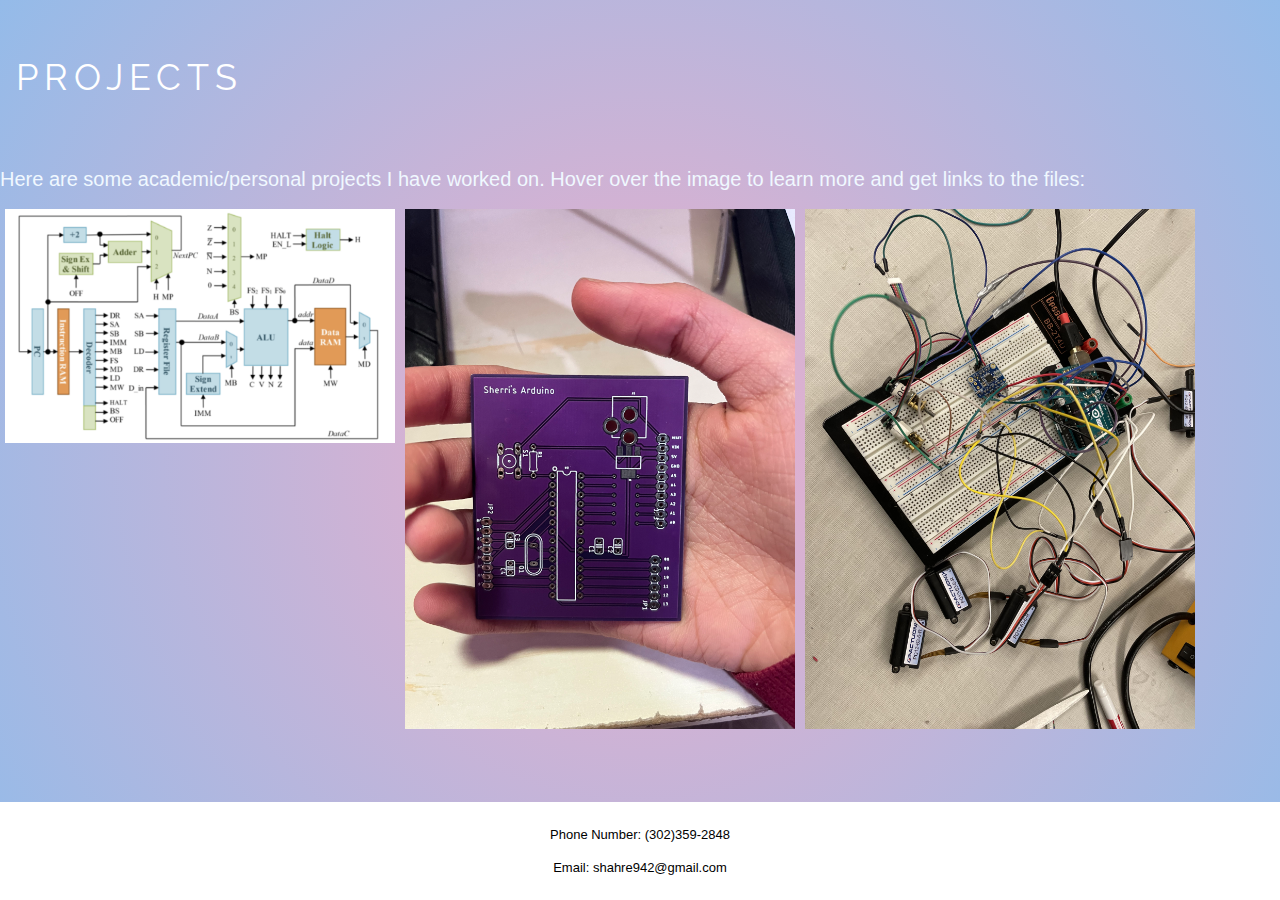
==== projects.html @ bd61b3ec "Add files via upload" ====
<!DOCTYPE html>
<html lang="en">
<head>
    <meta charset="UTF-8">
    <meta http-equiv="X-UA-Compatible" content="IE=edge">
    <meta name="viewport" content="width=device-width, initial-scale=1.0">
    <title>Projects Page</title>
    <link rel="stylesheet" href="https://www.w3schools.com/w3css/4/w3.css">
    <link rel="stylesheet" href="https://fonts.googleapis.com/css?family=Raleway">
    <link rel="stylesheet" href="https://cdnjs.cloudflare.com/ajax/libs/font-awesome/4.7.0/css/font-awesome.min.css">
    <link rel="stylesheet" href="styles.css"/>
    <div class="projectheading">
        <h1 style="font-family: 'Raleway', Arial, sans-serif; color:rgb(255, 255, 255);padding:40px 16px"> PROJECTS </h1>
    </div>
</head>
<div class="section">

</div>
<body class="projects">
    <h4 style="color:aliceblue">Here are some academic/personal projects I have worked on. Hover over the image to learn more and get links to the files:</h4>
    <div class="row">
    <div class="image" style="float:left">
		<img class="image__img" src="images/microprocessor.png" class="microprocessor" style="float:left">
		<div class="image__overlay image__overlay--primary">
			<div class="image__title">Microprocessor</div>
			<p class="image__description">
				In my digital logic/computer organization class, I created a single-cycle processor using verilog HDL. I specifically coded and made test files for 
                the Arithmetic Logic Unit, the Register File, Decoder, and PC. 

			</p>
            <a href="https://gitfront.io/r/user-4744459/ey7d4yoeS985/Microprocessor/">Link to Github Repository</a>
		</div>
	</div>

    <div class="image">
		<img class="image__img" src="images/Sherri's PCB.jpg" class="pcbpic"> 
		<div class="image__overlay image__overlay--primary">
			<div class="image__title">Sherri's PCB</div>
			<p class="image__description">
				Following the guidelines from a workshop at school, I created a PCB of an Arduino using Autodesk Eagle
                in which I first created a schematic and then made the board outline by placing the components on the board.
                I optimized the PCB to be as small as possible and to have a ground layer using vias to make the wires more organized.
			</p>
            <a href="https://github.com/sherriqazi101/Sherri-s-PCB-Files">Link to Github Repository</a>
		</div>
	</div>

    <div class="image">
		<img class="image__img" src="images/Linear Actuator and N20 Motor.jpg" class="motorimage"> <br/>
		<div class="image__overlay image__overlay--primary">
			<div class="image__title">N20/Linear Motors for Alt Bionics</div>
			<p class="image__description">
                To address the issue of expensive prosethics, my project team EWH collaborated with Alt-Bionics to create a prosethetic hand. My subteam integrated two rotational motors as the thumb, and the four fingers will
                use four linear servos which will pull up and down as the fingers move. 
In order to wire all 6 components onto one Arduino Uno, we went through a breadboarding process that includes testing individual components separately and slowly integrating them together into one breadboard to eventually design a PCB.


			</p>
            <a href="https://github.com/sherriqazi101/Project-Team-Work">Link to Github Repository Coming Soon!</a>
            <a href="files/EWH Electrical Poster FA2022.pptx.pdf" download ="Electrical Poster">Poster Presentation</a>

		</div>
	</div>
</div>
    
</body>
<footer id="footerprojects">
    <p>Phone Number: (302)359-2848 </p>
    <p>Email: shahre942@gmail.com</p>
</footer>
</html>
---- styles.css ----
html{
    height:100%;
}
body{
    margin: 0;
    background: rgb(238,174,202);
    background: radial-gradient(circle, rgba(238,174,202,1) 0%, rgba(148,187,233,1) 100%);
    position:relative;
    padding-bottom: 6.74rem;
    flex-direction: column;
    min-height: 100vh;
    display:flex;
}

.center{
display: block;
position: relative;
top: 120px;
  margin-left: auto;
  margin-right: auto;
  width: 20%;
  height: auto;
}

h1{
    letter-spacing: 6px;
}
#footer {
    background: white;
    font-size: 13px;
    padding: 10px;
    text-align: center;
    position:absolute;
    color: black;
    right:0;
    left:0;
    bottom:0;
}

#footerprojects {
    background: white;
    font-size: 13px;
    padding: 10px;
    text-align: center;
    position:absolute;
    color: black;
    right:0;
    left:0;
    bottom:0;
}

.image {
	position: relative;
	width: 400px;
    display: flex;
    float: left;
    padding: 5px;
}

.row::after{
    content:"";
    clear: both;
  display: table;
}

.image__img {
	display: block;
	width: 100%;
}

.image__overlay {
	position: absolute;
	top: 0;
	left: 0;
	width: 100%;
	height: 100%;
	background: rgba(0, 0, 0, 0.6);
	color: black;
	font-family: 'Raleway', Arial, sans-serif;
	display: flex;
	flex-direction: column;
	align-items: center;
	justify-content: center;
	opacity: 0;
	transition: opacity 0.25s;
}

.image__overlay--blur {
	backdrop-filter: blur(5px);
}

.image__overlay--primary {
	background: #ffffff;
}

.image__overlay>* {
	transform: translateY(20px);
	transition: transform 0.25s;
}

.image__overlay:hover {
	opacity: 1;
}

.image__overlay:hover>* {
	transform: translateY(0);
}

.image__title {
	font-size: 2em;
	font-weight: bold;
}

.image__description {
	font-size: 1.25em;
	margin-top: 0.25em;
}
.motorimage{
    width: 20%;
 
}
.microprocessor{
    width:100%;

}
.pcbpic{
    width:20%;
}
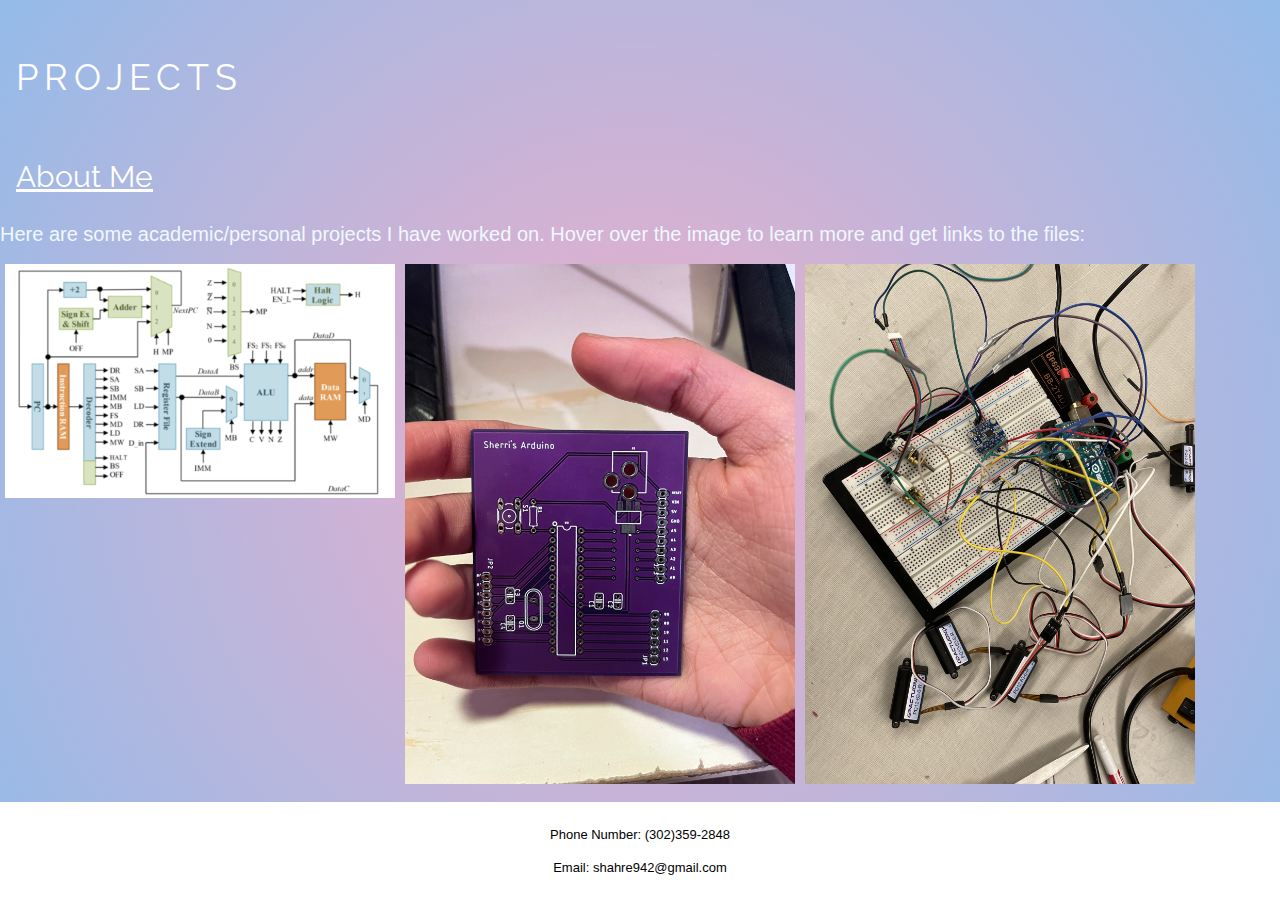
==== commit e20d2b70: "Add files via upload" ====
--- a/projects.html
+++ b/projects.html
@@ -11,6 +11,9 @@
     <link rel="stylesheet" href="styles.css"/>
     <div class="projectheading">
         <h1 style="font-family: 'Raleway', Arial, sans-serif; color:rgb(255, 255, 255);padding:40px 16px"> PROJECTS </h1>
+       <h2>
+        <a style="font-family: 'Raleway', Arial, sans-serif; color:rgb(255, 255, 255);padding:40px 16px"; href="/index.html">About Me</a>
+       </h2> 
     </div>
 </head>
 <div class="section">
--- a/styles.css
+++ b/styles.css
@@ -1,128 +1,128 @@
-html{
-    height:100%;
-}
-body{
-    margin: 0;
-    background: rgb(238,174,202);
-    background: radial-gradient(circle, rgba(238,174,202,1) 0%, rgba(148,187,233,1) 100%);
-    position:relative;
-    padding-bottom: 6.74rem;
-    flex-direction: column;
-    min-height: 100vh;
-    display:flex;
-}
-
-.center{
-display: block;
-position: relative;
-top: 120px;
-  margin-left: auto;
-  margin-right: auto;
-  width: 20%;
-  height: auto;
-}
-
-h1{
-    letter-spacing: 6px;
-}
-#footer {
-    background: white;
-    font-size: 13px;
-    padding: 10px;
-    text-align: center;
-    position:absolute;
-    color: black;
-    right:0;
-    left:0;
-    bottom:0;
-}
-
-#footerprojects {
-    background: white;
-    font-size: 13px;
-    padding: 10px;
-    text-align: center;
-    position:absolute;
-    color: black;
-    right:0;
-    left:0;
-    bottom:0;
-}
-
-.image {
-	position: relative;
-	width: 400px;
-    display: flex;
-    float: left;
-    padding: 5px;
-}
-
-.row::after{
-    content:"";
-    clear: both;
-  display: table;
-}
-
-.image__img {
-	display: block;
-	width: 100%;
-}
-
-.image__overlay {
-	position: absolute;
-	top: 0;
-	left: 0;
-	width: 100%;
-	height: 100%;
-	background: rgba(0, 0, 0, 0.6);
-	color: black;
-	font-family: 'Raleway', Arial, sans-serif;
-	display: flex;
-	flex-direction: column;
-	align-items: center;
-	justify-content: center;
-	opacity: 0;
-	transition: opacity 0.25s;
-}
-
-.image__overlay--blur {
-	backdrop-filter: blur(5px);
-}
-
-.image__overlay--primary {
-	background: #ffffff;
-}
-
-.image__overlay>* {
-	transform: translateY(20px);
-	transition: transform 0.25s;
-}
-
-.image__overlay:hover {
-	opacity: 1;
-}
-
-.image__overlay:hover>* {
-	transform: translateY(0);
-}
-
-.image__title {
-	font-size: 2em;
-	font-weight: bold;
-}
-
-.image__description {
-	font-size: 1.25em;
-	margin-top: 0.25em;
-}
-.motorimage{
-    width: 20%;
- 
-}
-.microprocessor{
-    width:100%;
-
-}
-.pcbpic{
-    width:20%;
-}
+html{
+    height:100%;
+}
+body{
+    margin: 0;
+    background: rgb(238,174,202);
+    background: radial-gradient(circle, rgba(238,174,202,1) 0%, rgba(148,187,233,1) 100%);
+    position:relative;
+    padding-bottom: 6.74rem;
+    flex-direction: column;
+    min-height: 100vh;
+    display:flex;
+}
+
+.center{
+display: block;
+position: relative;
+top: 120px;
+  margin-left: auto;
+  margin-right: auto;
+  width: 20%;
+  height: auto;
+}
+
+h1{
+    letter-spacing: 6px;
+}
+#footer {
+    background: white;
+    font-size: 13px;
+    padding: 10px;
+    text-align: center;
+    position:absolute;
+    color: black;
+    right:0;
+    left:0;
+    bottom:0;
+}
+
+#footerprojects {
+    background: white;
+    font-size: 13px;
+    padding: 10px;
+    text-align: center;
+    position:absolute;
+    color: black;
+    right:0;
+    left:0;
+    bottom:0;
+}
+
+.image {
+	position: relative;
+	width: 400px;
+    display: flex;
+    float: left;
+    padding: 5px;
+}
+
+.row::after{
+    content:"";
+    clear: both;
+  display: table;
+}
+
+.image__img {
+	display: block;
+	width: 100%;
+}
+
+.image__overlay {
+	position: absolute;
+	top: 0;
+	left: 0;
+	width: 100%;
+	height: 100%;
+	background: rgba(0, 0, 0, 0.6);
+	color: black;
+	font-family: 'Raleway', Arial, sans-serif;
+	display: flex;
+	flex-direction: column;
+	align-items: center;
+	justify-content: center;
+	opacity: 0;
+	transition: opacity 0.25s;
+}
+
+.image__overlay--blur {
+	backdrop-filter: blur(5px);
+}
+
+.image__overlay--primary {
+	background: #ffffff;
+}
+
+.image__overlay>* {
+	transform: translateY(20px);
+	transition: transform 0.25s;
+}
+
+.image__overlay:hover {
+	opacity: 1;
+}
+
+.image__overlay:hover>* {
+	transform: translateY(0);
+}
+
+.image__title {
+	font-size: 2em;
+	font-weight: bold;
+}
+
+.image__description {
+	font-size: 1.25em;
+	margin-top: 0.25em;
+}
+.motorimage{
+    width: 20%;
+ 
+}
+.microprocessor{
+    width:100%;
+
+}
+.pcbpic{
+    width:20%;
+}
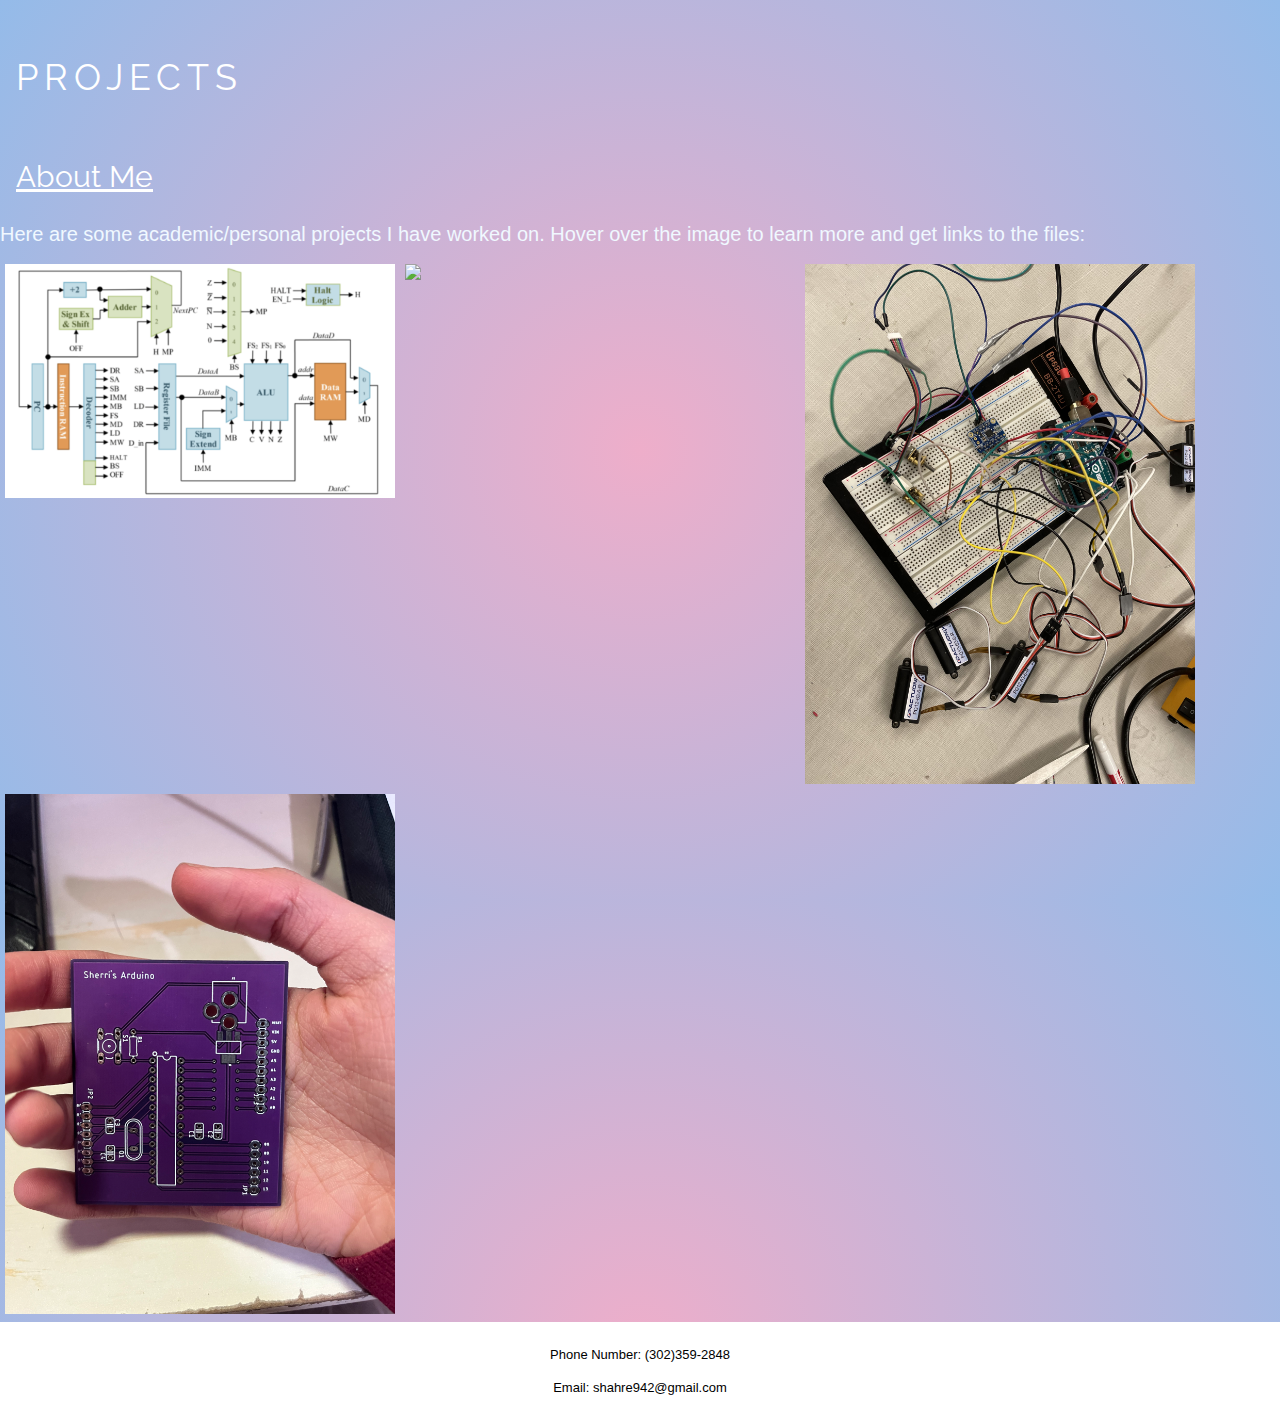
==== commit 580fcdcb: "Add files via upload" ====
--- a/projects.html
+++ b/projects.html
@@ -12,7 +12,7 @@
     <div class="projectheading">
         <h1 style="font-family: 'Raleway', Arial, sans-serif; color:rgb(255, 255, 255);padding:40px 16px"> PROJECTS </h1>
        <h2>
-        <a style="font-family: 'Raleway', Arial, sans-serif; color:rgb(255, 255, 255);padding:40px 16px"; href="/index.html">About Me</a>
+        <a style="font-family: 'Raleway', Arial, sans-serif; color:rgb(255, 255, 255);padding:40px 16px"; href="/sherri-website/index.html">About Me</a>
        </h2> 
     </div>
 </head>
@@ -36,17 +36,17 @@
 	</div>
 
     <div class="image">
-		<img class="image__img" src="images/Sherri's PCB.jpg" class="pcbpic"> 
+		<img class="image__img" src="images/embeddedschematic.png" class="embeddedsystem"> 
 		<div class="image__overlay image__overlay--primary">
-			<div class="image__title">Sherri's PCB</div>
+			<div class="image__title">Whack-A-Mole</div>
 			<p class="image__description">
-				Following the guidelines from a workshop at school, I created a PCB of an Arduino using Autodesk Eagle
-                in which I first created a schematic and then made the board outline by placing the components on the board.
-                I optimized the PCB to be as small as possible and to have a ground layer using vias to make the wires more organized.
+				My friends and I created Whack-A-Mole embedded system game using the PIR sensors as a GPIO inputs that
+                to turn on LED lights randomly (GPIO outputs) for the FRDM-KL46Z board.
 			</p>
-            <a href="https://github.com/sherriqazi101/Sherri-s-PCB-Files">Link to Github Repository</a>
+            <a href="https://pages.github.coecis.cornell.edu/ece3140-sp2023/dcm288-jmh469-sq86/">Link to Website about the Project</a>
 		</div>
 	</div>
+
 
     <div class="image">
 		<img class="image__img" src="images/Linear Actuator and N20 Motor.jpg" class="motorimage"> <br/>
@@ -59,9 +59,22 @@
 
 
 			</p>
-            <a href="https://github.com/sherriqazi101/Project-Team-Work">Link to Github Repository Coming Soon!</a>
+            <a href="https://github.com/sherriqazi101/EWH-Altbionics-Motors">Link to Github Repository</a>
             <a href="files/EWH Electrical Poster FA2022.pptx.pdf" download ="Electrical Poster">Poster Presentation</a>
 
+		</div>
+	</div>
+
+    <div class="image">
+		<img class="image__img" src="images/Sherri's PCB.jpg" class="pcbpic"> 
+		<div class="image__overlay image__overlay--primary">
+			<div class="image__title">Sherri's PCB</div>
+			<p class="image__description">
+				Following the guidelines from a workshop at school, I created a PCB of an Arduino using Autodesk Eagle
+                in which I first created a schematic and then made the board outline by placing the components on the board.
+                I optimized the PCB to be as small as possible and to have a ground layer using vias to make the wires more organized.
+			</p>
+            <a href="https://github.com/sherriqazi101/Sherri-s-PCB-Files">Link to Github Repository</a>
 		</div>
 	</div>
 </div>
--- a/styles.css
+++ b/styles.css
@@ -1,128 +1,134 @@
-html{
-    height:100%;
-}
-body{
-    margin: 0;
-    background: rgb(238,174,202);
-    background: radial-gradient(circle, rgba(238,174,202,1) 0%, rgba(148,187,233,1) 100%);
-    position:relative;
-    padding-bottom: 6.74rem;
-    flex-direction: column;
-    min-height: 100vh;
-    display:flex;
-}
-
-.center{
-display: block;
-position: relative;
-top: 120px;
-  margin-left: auto;
-  margin-right: auto;
-  width: 20%;
-  height: auto;
-}
-
-h1{
-    letter-spacing: 6px;
-}
-#footer {
-    background: white;
-    font-size: 13px;
-    padding: 10px;
-    text-align: center;
-    position:absolute;
-    color: black;
-    right:0;
-    left:0;
-    bottom:0;
-}
-
-#footerprojects {
-    background: white;
-    font-size: 13px;
-    padding: 10px;
-    text-align: center;
-    position:absolute;
-    color: black;
-    right:0;
-    left:0;
-    bottom:0;
-}
-
-.image {
-	position: relative;
-	width: 400px;
-    display: flex;
-    float: left;
-    padding: 5px;
-}
-
-.row::after{
-    content:"";
-    clear: both;
-  display: table;
-}
-
-.image__img {
-	display: block;
-	width: 100%;
-}
-
-.image__overlay {
-	position: absolute;
-	top: 0;
-	left: 0;
-	width: 100%;
-	height: 100%;
-	background: rgba(0, 0, 0, 0.6);
-	color: black;
-	font-family: 'Raleway', Arial, sans-serif;
-	display: flex;
-	flex-direction: column;
-	align-items: center;
-	justify-content: center;
-	opacity: 0;
-	transition: opacity 0.25s;
-}
-
-.image__overlay--blur {
-	backdrop-filter: blur(5px);
-}
-
-.image__overlay--primary {
-	background: #ffffff;
-}
-
-.image__overlay>* {
-	transform: translateY(20px);
-	transition: transform 0.25s;
-}
-
-.image__overlay:hover {
-	opacity: 1;
-}
-
-.image__overlay:hover>* {
-	transform: translateY(0);
-}
-
-.image__title {
-	font-size: 2em;
-	font-weight: bold;
-}
-
-.image__description {
-	font-size: 1.25em;
-	margin-top: 0.25em;
-}
-.motorimage{
-    width: 20%;
- 
-}
-.microprocessor{
-    width:100%;
-
-}
-.pcbpic{
-    width:20%;
-}
+html{
+    height:100%;
+}
+body{
+    margin: 0;
+    background: rgb(238,174,202);
+    background: radial-gradient(circle, rgba(238,174,202,1) 0%, rgba(148,187,233,1) 100%);
+    position:relative;
+    padding-bottom: 6.74rem;
+    flex-direction: column;
+    min-height: 100vh;
+    display:flex;
+}
+
+.center{
+display: block;
+position: relative;
+top: 120px;
+  margin-left: auto;
+  margin-right: auto;
+  width: 20%;
+  height: auto;
+}
+
+h1{
+    letter-spacing: 6px;
+}
+#footer {
+    background: white;
+    font-size: 13px;
+    padding: 10px;
+    text-align: center;
+    position:absolute;
+    color: black;
+    right:0;
+    left:0;
+    bottom:0;
+}
+
+#footerprojects {
+    background: white;
+    font-size: 13px;
+    padding: 10px;
+    text-align: center;
+    position:absolute;
+    color: black;
+    right:0;
+    left:0;
+    bottom:0;
+}
+
+.image {
+	position: relative;
+	width: 400px;
+    display: flex;
+    float: left;
+    padding: 5px;
+}
+
+.row::after{
+    content:"";
+    clear: both;
+  display: table;
+}
+
+.image__img {
+	display: block;
+	width: 100%;
+}
+
+.image__overlay {
+	position: absolute;
+	top: 0;
+	left: 0;
+	width: 100%;
+	height: 100%;
+	background: rgba(0, 0, 0, 0.6);
+	color: black;
+	font-family: 'Raleway', Arial, sans-serif;
+	display: flex;
+	flex-direction: column;
+	align-items: center;
+	justify-content: center;
+	opacity: 0;
+	transition: opacity 0.25s;
+}
+
+.image__overlay--blur {
+	backdrop-filter: blur(5px);
+}
+
+.image__overlay--primary {
+	background: #ffffff;
+}
+
+.image__overlay>* {
+	transform: translateY(20px);
+	transition: transform 0.25s;
+}
+
+.image__overlay:hover {
+	opacity: 1;
+}
+
+.image__overlay:hover>* {
+	transform: translateY(0);
+}
+
+.image__title {
+	font-size: 2em;
+	font-weight: bold;
+}
+
+.image__description {
+	font-size: 1.25em;
+	margin-top: 0.25em;
+}
+.embeddedsystem{
+
+    width:100%;
+}
+.motorimage{
+    width: 20%;
+ 
+}
+.microprocessor{
+
+    width:100%;
+
+}
+.pcbpic{
+    width:20%;
+}
+
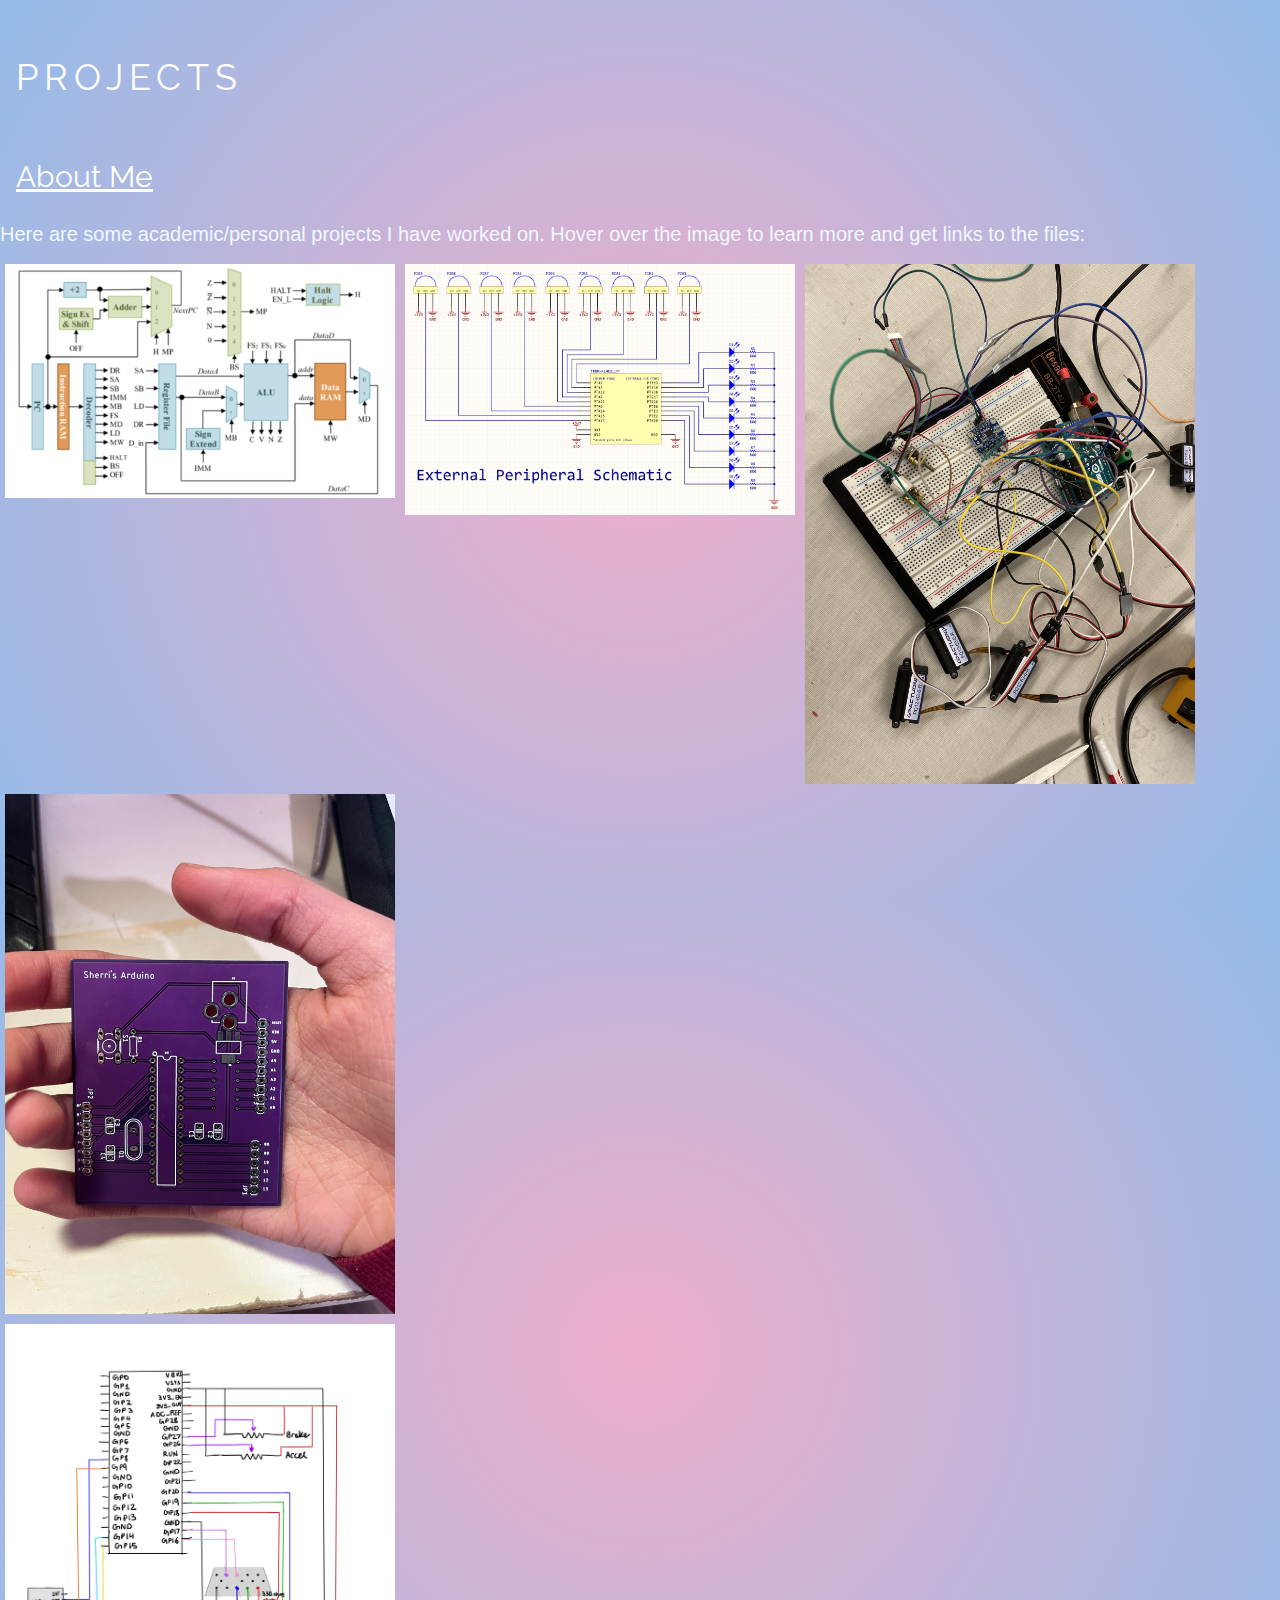
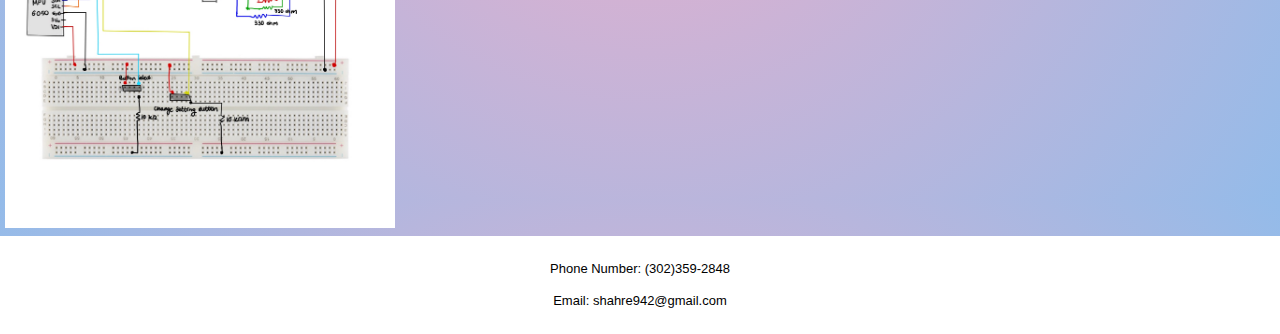
==== commit 56b29213: "Update projects.html" ====
--- a/projects.html
+++ b/projects.html
@@ -78,10 +78,23 @@
 		</div>
 	</div>
 </div>
-    
+	
+    <div class="image">
+		<img class="image__img" src="images/drivingsim.jpg" class="drivinggame"> 
+		<div class="image__overlay image__overlay--primary">
+			<div class="image__title">Driving Simulator Game</div>
+			<p class="image__description">
+				For my microcontrollers design class, my partners and I designed a driving simulator game which involved
+				using Raspberry Pi Pico, MPU 6050 for controlling the wheel, sliding pentiometers for the pedals, and VGA driver
+				for displaying the game on a monitor.
+			</p>
+            <a href="https://ece4760.github.io/Projects/Fall2023/sq86_dcm288_yk536/index.html">Link to Final Project Website</a>
+		</div>
+	</div>
+</div>
 </body>
 <footer id="footerprojects">
     <p>Phone Number: (302)359-2848 </p>
     <p>Email: shahre942@gmail.com</p>
 </footer>
-</html>+</html>
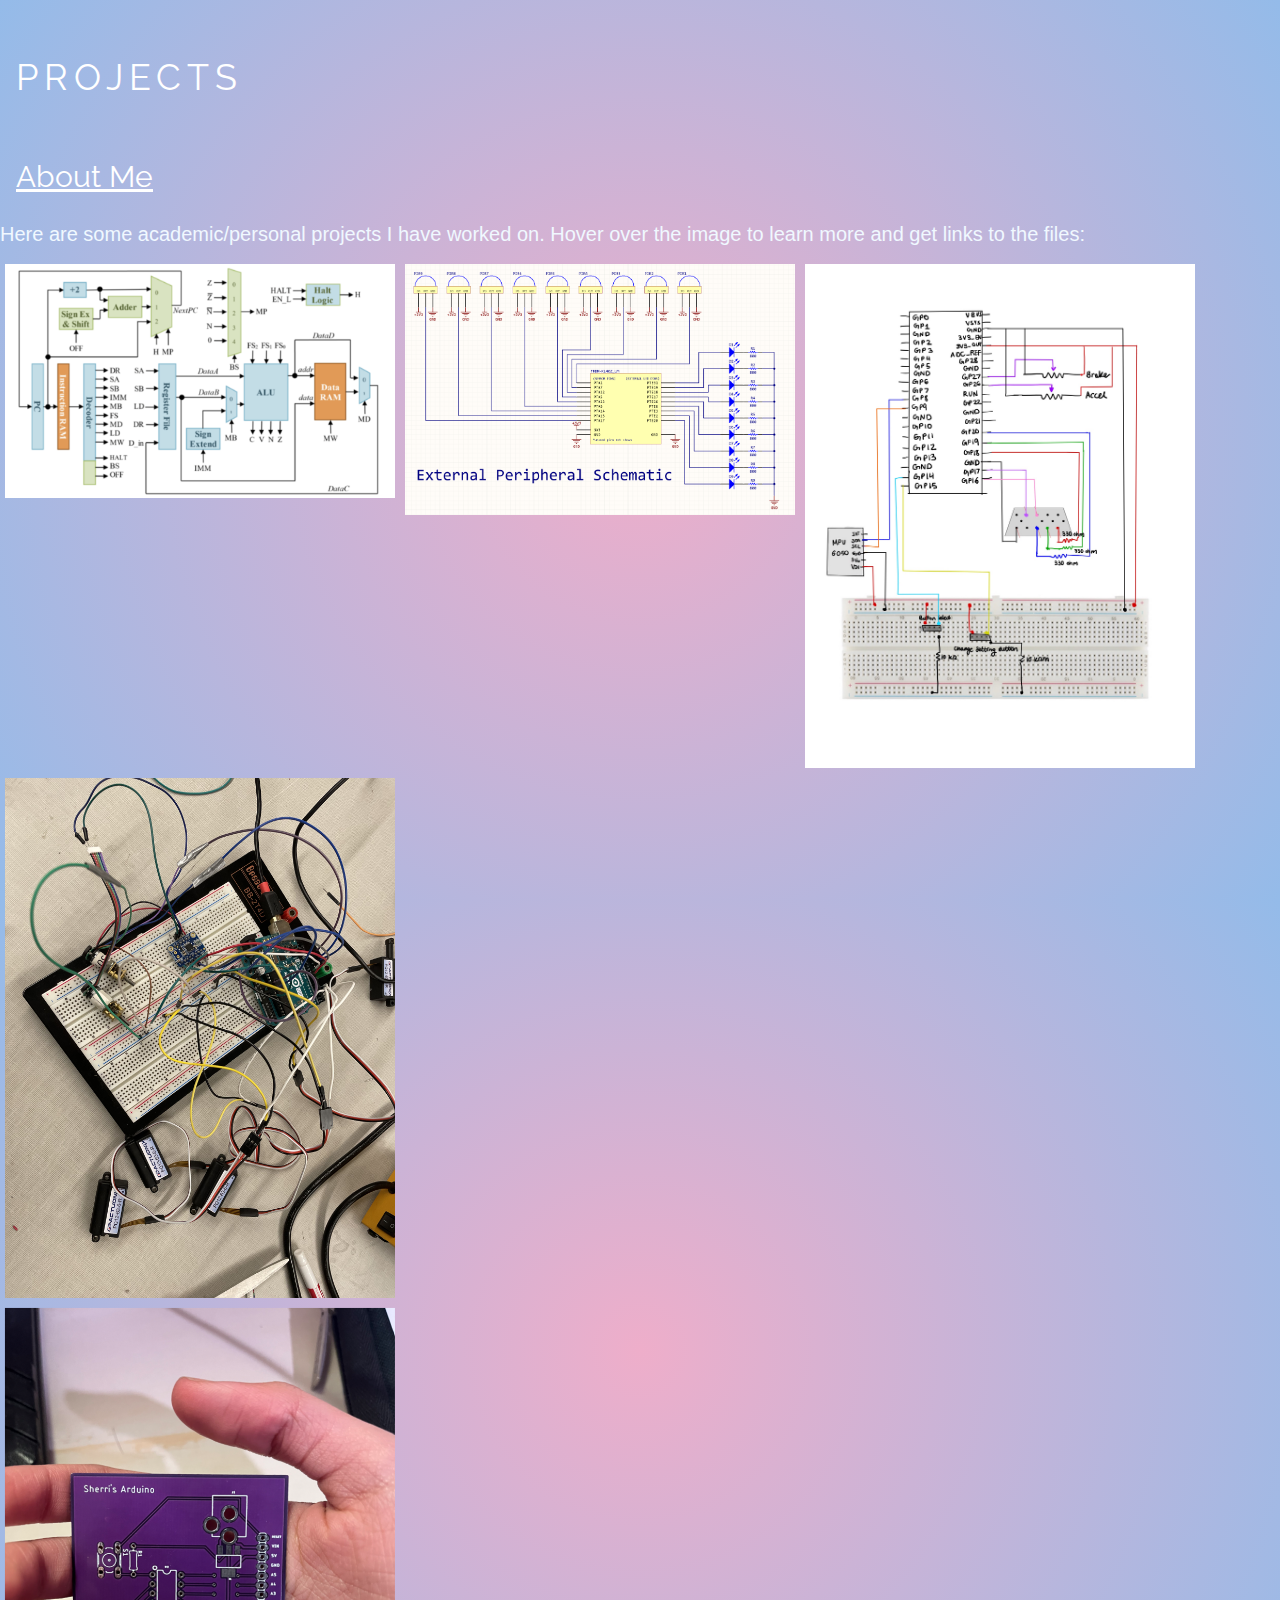
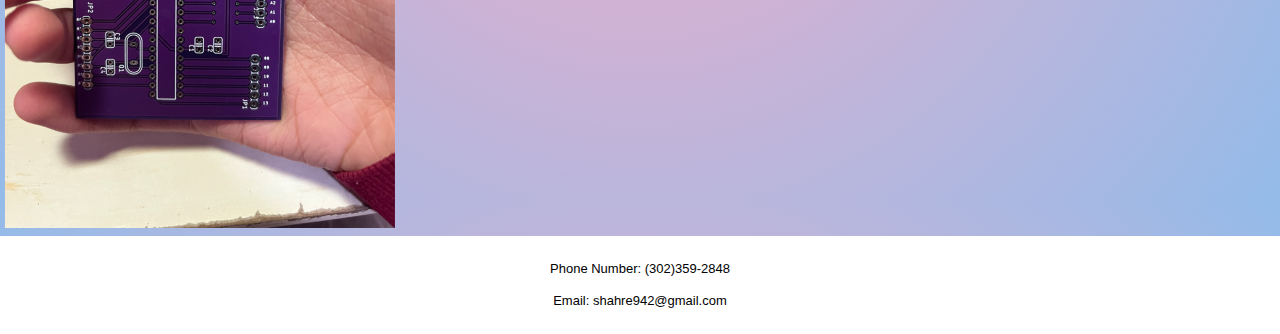
==== commit 6cbfee8c: "Update projects.html" ====
--- a/projects.html
+++ b/projects.html
@@ -47,7 +47,19 @@
 		</div>
 	</div>
 
-
+    <div class="image">
+		<img class="image__img" src="images/drivingsim.jpg" class="drivinggame"> 
+		<div class="image__overlay image__overlay--primary">
+			<div class="image__title">Driving Simulator Game</div>
+			<p class="image__description">
+				For my microcontrollers design class, my partners and I designed a driving simulator game which involved
+				using Raspberry Pi Pico, MPU 6050 for controlling the wheel, sliding pentiometers for the pedals, and VGA driver
+				for displaying the game on a monitor.
+			</p>
+            <a href="https://ece4760.github.io/Projects/Fall2023/sq86_dcm288_yk536/index.html">Link to Final Project Website</a>
+		</div>
+	</div>
+</div>
     <div class="image">
 		<img class="image__img" src="images/Linear Actuator and N20 Motor.jpg" class="motorimage"> <br/>
 		<div class="image__overlay image__overlay--primary">
@@ -79,19 +91,7 @@
 	</div>
 </div>
 	
-    <div class="image">
-		<img class="image__img" src="images/drivingsim.jpg" class="drivinggame"> 
-		<div class="image__overlay image__overlay--primary">
-			<div class="image__title">Driving Simulator Game</div>
-			<p class="image__description">
-				For my microcontrollers design class, my partners and I designed a driving simulator game which involved
-				using Raspberry Pi Pico, MPU 6050 for controlling the wheel, sliding pentiometers for the pedals, and VGA driver
-				for displaying the game on a monitor.
-			</p>
-            <a href="https://ece4760.github.io/Projects/Fall2023/sq86_dcm288_yk536/index.html">Link to Final Project Website</a>
-		</div>
-	</div>
-</div>
+
 </body>
 <footer id="footerprojects">
     <p>Phone Number: (302)359-2848 </p>
